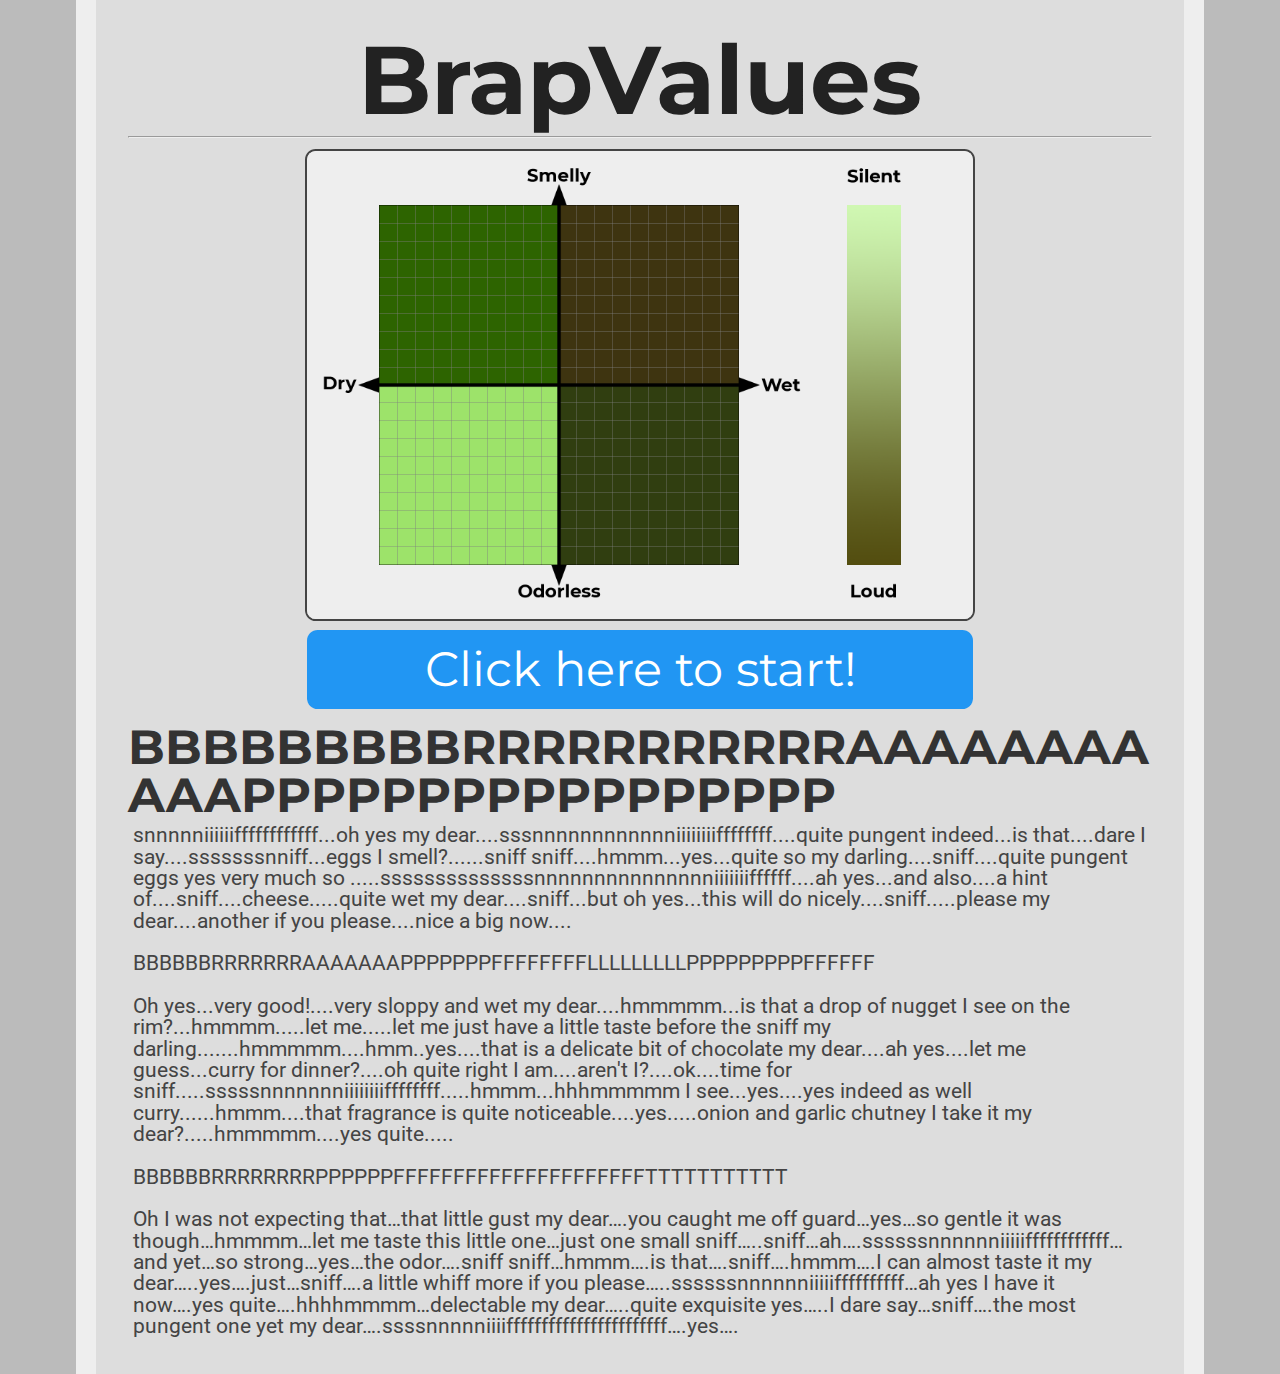
==== index.html @ 4468d0a3 "Initial commit" ====
<head>
    <link href="https://fonts.googleapis.com/css?family=Montserrat:300,400,700|Roboto:400,700" rel="stylesheet">
    <link href='style.css' rel='stylesheet' type='text/css'>
    <title>BrapValues - Brap Political Compass</title>
    <link rel="icon" type="x-icon" href="icon.png">
    <link rel="shortcut icon" type="x-icon" href="icon.png">
    <meta charset="utf-8">
    </head>
    <body>
    <h1>BrapValues</h1>
    <hr>
    <img src="" id="banner"></canvas>
    <button class="button" onclick="location.href='instructions.html';" style="font-size:36pt;">Click here to start!</button>
    
    <h2>BBBBBBBBBRRRRRRRRRRRAAAAAAAAAAAPPPPPPPPPPPPPPPPP</h2>
        <p>snnnnniiiiiiffffffffffff...oh yes my dear....sssnnnnnnnnnnnniiiiiiiiffffffff....quite pungent indeed...is that....dare I say....sssssssnniff...eggs I smell?......sniff sniff....hmmm...yes...quite so my darling....sniff....quite pungent eggs yes very much so .....ssssssssssssssnnnnnnnnnnnnnnniiiiiiiffffff....ah yes...and also....a hint of....sniff....cheese.....quite wet my dear....sniff...but oh yes...this will do nicely....sniff.....please my dear....another if you please....nice a big now....<br><br>
            BBBBBBRRRRRRRAAAAAAAPPPPPPPFFFFFFFFLLLLLLLLLPPPPPPPPPFFFFFF<br><br>
            Oh yes...very good!....very sloppy and wet my dear....hmmmmm...is that a drop of nugget I see on the rim?...hmmmm.....let me.....let me just have a little taste before the sniff my darling.......hmmmmm....hmm..yes....that is a delicate bit of chocolate my dear....ah yes....let me guess...curry for dinner?....oh quite right I am....aren't I?....ok....time for sniff.....sssssnnnnnnniiiiiiiiffffffff.....hmmm...hhhmmmmm I see...yes....yes indeed as well curry......hmmm....that fragrance is quite noticeable....yes.....onion and garlic chutney I take it my dear?.....hmmmmm....yes quite.....<br><br>
            BBBBBBRRRRRRRRPPPPPPFFFFFFFFFFFFFFFFFFFFFTTTTTTTTTTT<br><br>
            Oh I was not expecting that…that little gust my dear….you caught me off guard…yes…so gentle it was though…hmmmm…let me taste this little one…just one small sniff…..sniff…ah….ssssssnnnnnniiiiiffffffffffff…and yet…so strong…yes…the odor….sniff sniff…hmmm….is that….sniff….hmmm….I can almost taste it my dear…..yes….just…sniff….a little whiff more if you please…..ssssssnnnnnniiiiiffffffffff…ah yes I have it now….yes quite….hhhhmmmm…delectable my dear…..quite exquisite yes…..I dare say…sniff….the most pungent one yet my dear….ssssnnnnniiiifffffffffffffffffffffff….yes….
        </p>
    <script type="application/javascript" src="questions.js"></script>
    <script type="text/javascript">
        var questionCount = 0;
        for (var i = 0; i < questions.length; i++) {
            for (var j = 0; j < questions[j].length; j++) {
                questionCount = questionCount + questions[i][j].length;
            }
        }
        window.onload = function() {
            var background = new Image();
            background.onload = function() {
                var c = document.createElement("canvas");
                c.width = 1850;
                c.height = 1300;
                var ctx = c.getContext("2d");
                ctx.fillStyle = "#EEEEEE"
                ctx.fillRect(0, 0, 1850, 1300);
                ctx.drawImage(background, 0, 0);
    
                document.getElementById("banner").src = c.toDataURL();
            }
            background.src = "compass.png";
        }
    </script>
</body>
---- style.css ----
html {
    background-color: #bbbbbb;
    padding: 0px;
}
body {
    width: 80%;
    min-height: calc(100vh - 4em);
    margin: 0 auto;
    padding: 2em;
    background-color: #dddddd;
    border-color: #eeeeee;
    border-left-style: solid;
    border-right-style: solid;
    border-width: 20px;
}
p {
    color: #444444;
    font-family: 'Roboto', sans-serif;
    font-size: 16pt;
    line-height: 1;
    margin: 4pt;
}
a{
    color: #2222DD;
}
a:hover{
    color: #22DDDD;
}
p.value-description {
    text-indent: -16pt;
    margin-left: 20pt;
}
p.question {
    margin: 16pt auto;
    color: #333333;
    font-family: 'Montserrat', sans-serif;
    font-weight: normal;
    width: 70%;
    min-width: 500pt;
    min-height: 144pt;
    background-color: #eeeeee;
    padding: 16pt;
    border-radius: 16pt;
    font-size: 36pt;
    display: flex;
    justify-content: center;
    align-items: center;
    text-align: center;

}
h1 {
    color: #222222;
    font-family: 'Montserrat', sans-serif;
    font-size: 72pt;
    text-align: center;
    line-height: 72pt;
    margin-top: 0pt;
    margin-bottom: 0pt;
}
h2 {
    color: #333333;
    font-family: 'Montserrat', sans-serif;
    font-size: 36pt;
    line-height: 36pt;
    margin-top: 12pt;
    margin-bottom: 0pt;
	overflow-wrap: break-word;
}
li {
    font-size: 16pt;
    text-indent: 16pt;
}
a {
    font-family: inherit;
}
img.center {
    display: block;
    margin: 1em auto;
    width: 50%;
    min-width: 500pt;
}
.button {
    background-color: #2196f3;
    font-family: 'Montserrat', sans-serif;
    border: none;
    border-radius: 8pt;
    color: white;
    padding: 8pt;
    width: 50%;
    min-width: 500pt;
    text-align: center;
    text-decoration: none;
    display: block;
    font-size: 24pt;
    margin: -2px auto;
    cursor: pointer;
}
.small_button, .small_button_off {
    background-color: #333;
    font-family: 'Montserrat', sans-serif;
    border: none;
    border-radius: 8pt;
    color: white;
    padding: 8pt;
    width: 10%;
    min-width: 100pt;
    text-align: center;
    text-decoration: none;
    display: block;
    font-size: 18pt;
    margin: -2px auto;
    cursor: pointer;
}
.small_button_off {
    background-color: #ddd;
    color: #888;
    border: 2px solid #888;
    cursor: not-allowed;
    margin: -4px auto;
}
div.text-wrapper {
    font-family: 'Montserrat', sans-serif;
    font-size: 36pt;
    line-height: 36pt;
    color: #222222;
    display: inline-block;
}
span.weight-300 {
    font-weight: 300;
}
#banner {
    border-color: #444444;
    border-style: solid;
    border-width: 2px;
    border-radius: 8pt;
    display: block;
    margin: 8pt;
    margin-left: auto;
    margin-right: auto;
    max-width: 50%;
	min-width: 500pt;
}
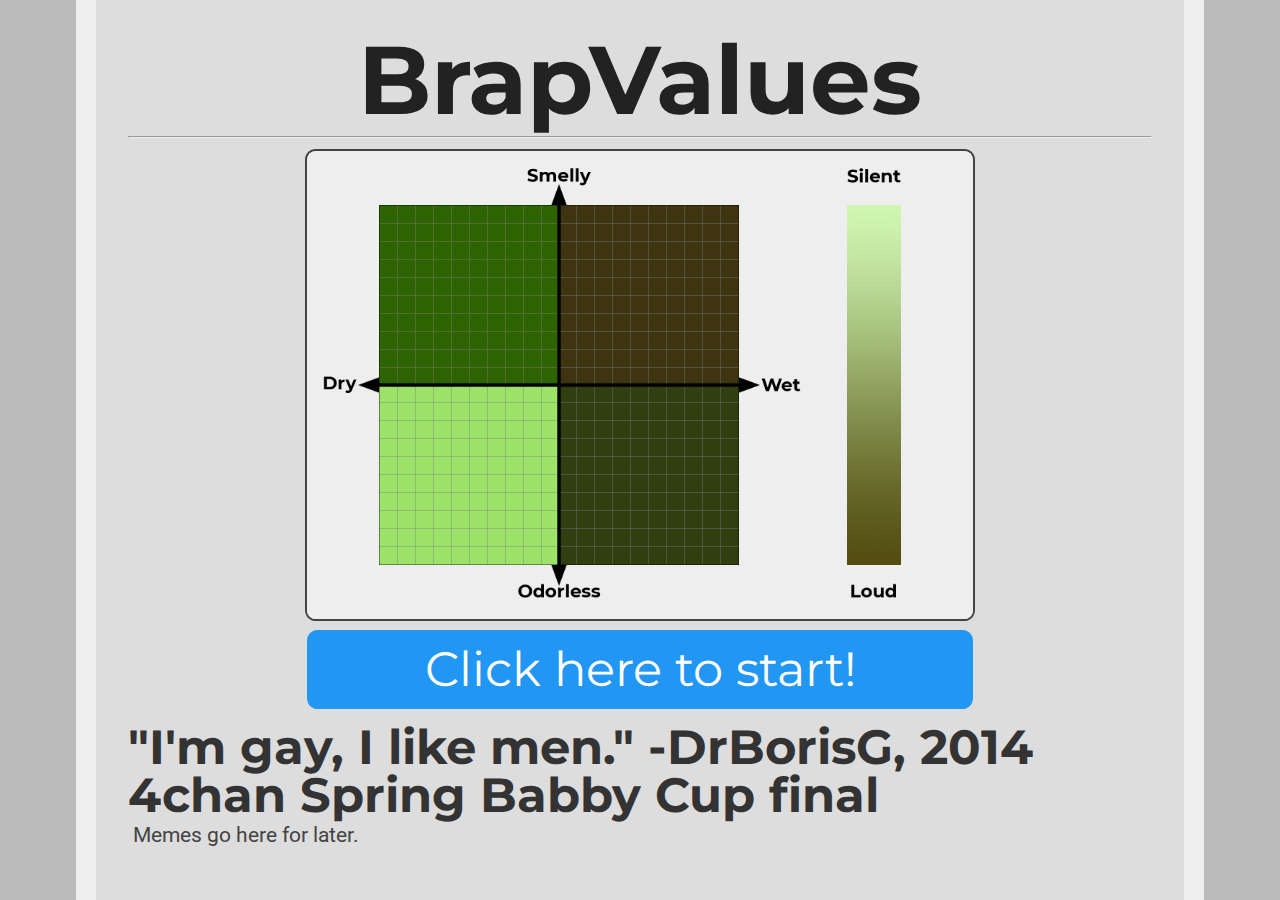
==== commit cbf29d4b: "Update index.html" ====
--- a/index.html
+++ b/index.html
@@ -1,23 +1,21 @@
+<!DOCTYPE html>
+<html>
 <head>
     <link href="https://fonts.googleapis.com/css?family=Montserrat:300,400,700|Roboto:400,700" rel="stylesheet">
     <link href='style.css' rel='stylesheet' type='text/css'>
-    <title>BrapValues - Brap Political Compass</title>
+    <title>4chanCupValues - 4chan Cup Manager Compass</title>
     <link rel="icon" type="x-icon" href="icon.png">
     <link rel="shortcut icon" type="x-icon" href="icon.png">
     <meta charset="utf-8">
-    </head>
-    <body>
+</head>
+<body>
     <h1>BrapValues</h1>
     <hr>
     <img src="" id="banner"></canvas>
     <button class="button" onclick="location.href='instructions.html';" style="font-size:36pt;">Click here to start!</button>
     
-    <h2>BBBBBBBBBRRRRRRRRRRRAAAAAAAAAAAPPPPPPPPPPPPPPPPP</h2>
-        <p>snnnnniiiiiiffffffffffff...oh yes my dear....sssnnnnnnnnnnnniiiiiiiiffffffff....quite pungent indeed...is that....dare I say....sssssssnniff...eggs I smell?......sniff sniff....hmmm...yes...quite so my darling....sniff....quite pungent eggs yes very much so .....ssssssssssssssnnnnnnnnnnnnnnniiiiiiiffffff....ah yes...and also....a hint of....sniff....cheese.....quite wet my dear....sniff...but oh yes...this will do nicely....sniff.....please my dear....another if you please....nice a big now....<br><br>
-            BBBBBBRRRRRRRAAAAAAAPPPPPPPFFFFFFFFLLLLLLLLLPPPPPPPPPFFFFFF<br><br>
-            Oh yes...very good!....very sloppy and wet my dear....hmmmmm...is that a drop of nugget I see on the rim?...hmmmm.....let me.....let me just have a little taste before the sniff my darling.......hmmmmm....hmm..yes....that is a delicate bit of chocolate my dear....ah yes....let me guess...curry for dinner?....oh quite right I am....aren't I?....ok....time for sniff.....sssssnnnnnnniiiiiiiiffffffff.....hmmm...hhhmmmmm I see...yes....yes indeed as well curry......hmmm....that fragrance is quite noticeable....yes.....onion and garlic chutney I take it my dear?.....hmmmmm....yes quite.....<br><br>
-            BBBBBBRRRRRRRRPPPPPPFFFFFFFFFFFFFFFFFFFFFTTTTTTTTTTT<br><br>
-            Oh I was not expecting that…that little gust my dear….you caught me off guard…yes…so gentle it was though…hmmmm…let me taste this little one…just one small sniff…..sniff…ah….ssssssnnnnnniiiiiffffffffffff…and yet…so strong…yes…the odor….sniff sniff…hmmm….is that….sniff….hmmm….I can almost taste it my dear…..yes….just…sniff….a little whiff more if you please…..ssssssnnnnnniiiiiffffffffff…ah yes I have it now….yes quite….hhhhmmmm…delectable my dear…..quite exquisite yes…..I dare say…sniff….the most pungent one yet my dear….ssssnnnnniiiifffffffffffffffffffffff….yes….
+    <h2>"I'm gay, I like men." -DrBorisG, 2014 4chan Spring Babby Cup final</h2>
+        <p>Memes go here for later.
         </p>
     <script type="application/javascript" src="questions.js"></script>
     <script type="text/javascript">
@@ -44,3 +42,4 @@
         }
     </script>
 </body>
+</html>
--- a/style.css
+++ b/style.css
@@ -30,7 +30,7 @@
     text-indent: -16pt;
     margin-left: 20pt;
 }
-p.question {
+.question {
     margin: 16pt auto;
     color: #333333;
     font-family: 'Montserrat', sans-serif;
@@ -46,7 +46,12 @@
     justify-content: center;
     align-items: center;
     text-align: center;
-
+}
+sup {
+    font-size: xx-large;
+    border-bottom: 1px dotted #000;
+    text-decoration: none;
+    cursor: help;
 }
 h1 {
     color: #222222;
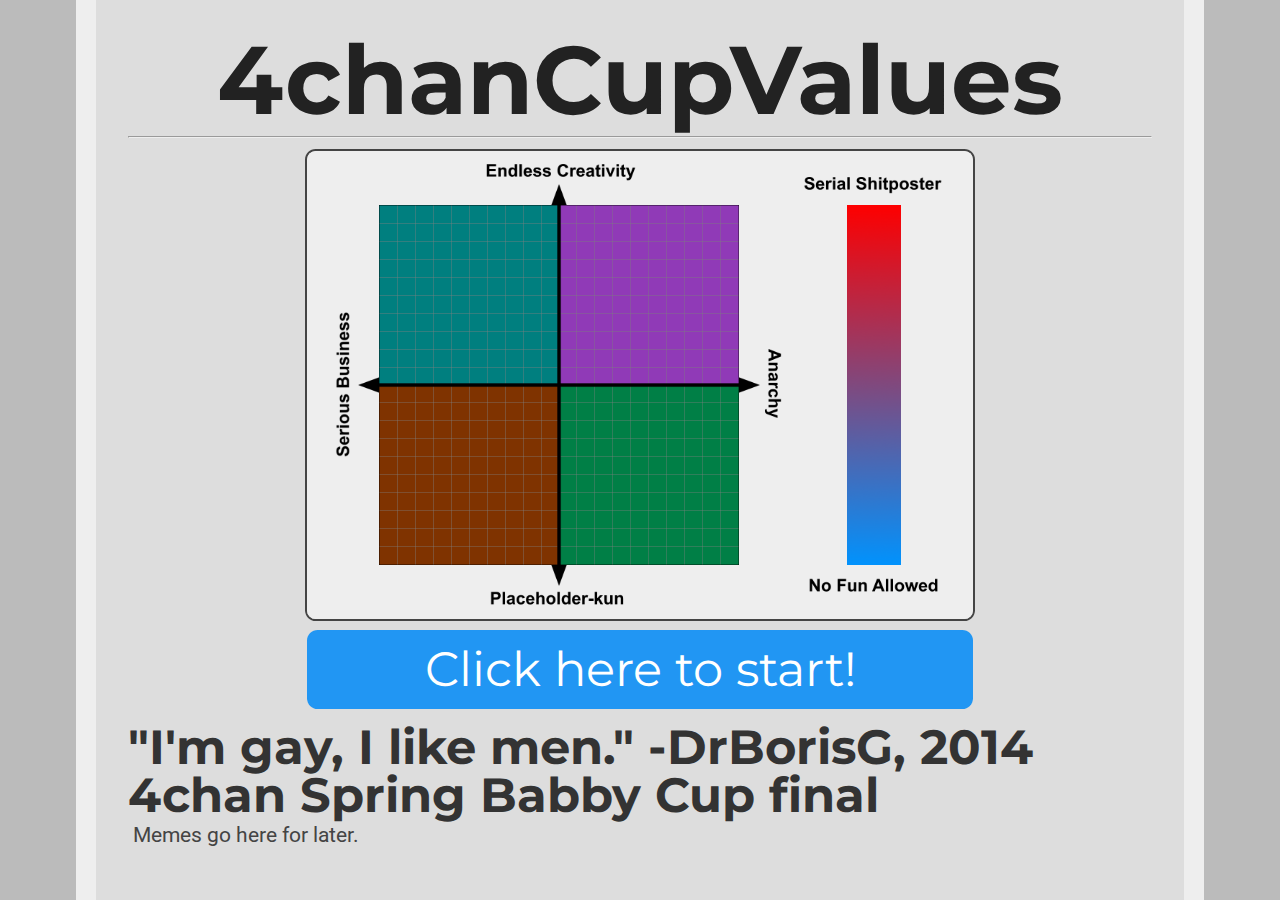
==== commit 162b6856: "Update index.html" ====
--- a/index.html
+++ b/index.html
@@ -9,9 +9,9 @@
     <meta charset="utf-8">
 </head>
 <body>
-    <h1>BrapValues</h1>
+    <h1>4chanCupValues</h1>
     <hr>
-    <img src="" id="banner"></canvas>
+    <img src="compass.png" id="banner"></canvas>
     <button class="button" onclick="location.href='instructions.html';" style="font-size:36pt;">Click here to start!</button>
     
     <h2>"I'm gay, I like men." -DrBorisG, 2014 4chan Spring Babby Cup final</h2>
